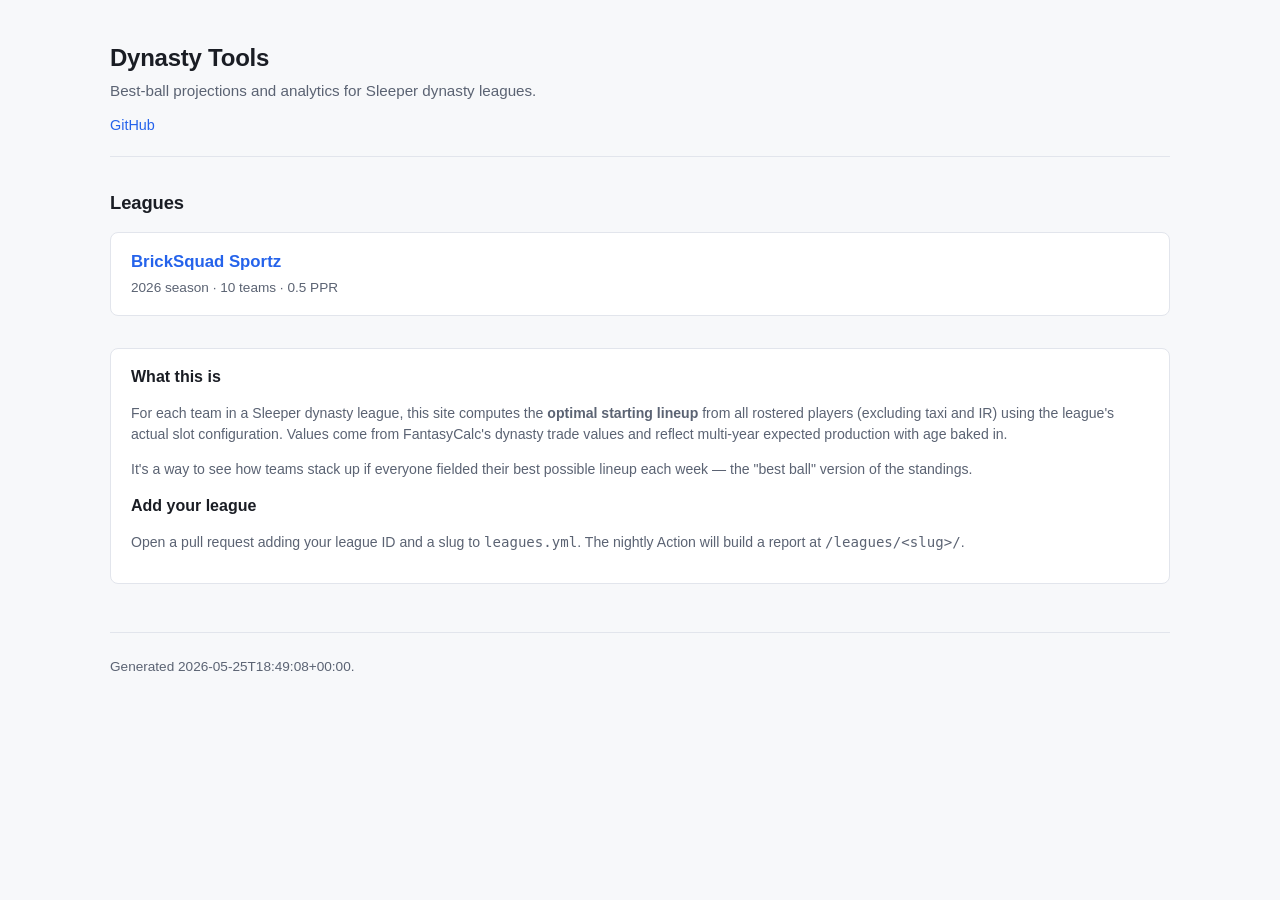
==== site/index.html @ 718d6d3c "chore: refresh reports (2026-05-25)" ====
<!doctype html>
<html lang="en">
<head>
  <meta charset="utf-8">
  <meta name="viewport" content="width=device-width,initial-scale=1">
  <title>Dynasty Tools</title>
  <link rel="stylesheet" href="style.css">
</head>
<body>
<div class="container">
  <header class="site">
    <h1>Dynasty Tools</h1>
    <div class="tagline">Best-ball projections and analytics for Sleeper dynasty leagues.</div>
    <nav>
      <a href="https://github.com/stephenmsoward-cmd/Stephen-dynasty-football-assistant">GitHub</a>
    </nav>
  </header>

  <h2>Leagues</h2>
  <ul class="league-list">
    <li>
      <a href="leagues/bricksquad-sportz/">BrickSquad Sportz</a>
      <div class="meta">
        2026 season &middot; 10 teams &middot; 0.5 PPR
      </div>
    </li>
  </ul>

  <div class="methodology">
    <h3>What this is</h3>
    <p>
      For each team in a Sleeper dynasty league, this site computes the
      <strong>optimal starting lineup</strong> from all rostered players (excluding taxi and IR)
      using the league's actual slot configuration. Values come from FantasyCalc's dynasty
      trade values and reflect multi-year expected production with age baked in.
    </p>
    <p>
      It's a way to see how teams stack up if everyone fielded their best possible lineup
      each week — the "best ball" version of the standings.
    </p>
    <h3>Add your league</h3>
    <p>
      Open a pull request adding your league ID and a slug to
      <code>leagues.yml</code>. The nightly Action will build a report at
      <code>/leagues/&lt;slug&gt;/</code>.
    </p>
  </div>

  <footer class="site">
    Generated 2026-05-25T18:49:08+00:00.
  </footer>
</div>
</body>
</html>
---- site/style.css ----
:root {
  color-scheme: dark light;
  --bg: #0f1115;
  --surface: #181b22;
  --surface-2: #21252e;
  --border: #2a2f3a;
  --text: #e6e8ed;
  --muted: #8b919f;
  --accent: #7aa2f7;
  --good: #9ece6a;
  --warn: #e0af68;
  --bad: #f7768e;
}

@media (prefers-color-scheme: light) {
  :root {
    --bg: #f7f8fa;
    --surface: #ffffff;
    --surface-2: #f1f3f7;
    --border: #e2e5ec;
    --text: #1a1d24;
    --muted: #5b6373;
    --accent: #2563eb;
    --good: #16a34a;
    --warn: #d97706;
    --bad: #dc2626;
  }
}

* { box-sizing: border-box; }

body {
  margin: 0;
  font-family: -apple-system, BlinkMacSystemFont, "Inter", "Segoe UI", sans-serif;
  background: var(--bg);
  color: var(--text);
  line-height: 1.5;
  font-size: 15px;
}

a { color: var(--accent); text-decoration: none; }
a:hover { text-decoration: underline; }

.container {
  max-width: 1100px;
  margin: 0 auto;
  padding: 2.5rem 1.25rem 4rem;
}

header.site {
  border-bottom: 1px solid var(--border);
  margin-bottom: 2rem;
  padding-bottom: 1.25rem;
}

header.site h1 {
  font-size: 1.5rem;
  margin: 0 0 0.25rem;
  letter-spacing: -0.01em;
}

header.site .tagline {
  color: var(--muted);
  font-size: 0.95rem;
}

header.site nav {
  margin-top: 0.75rem;
  font-size: 0.9rem;
}

header.site nav a { margin-right: 1rem; }

h2 {
  font-size: 1.15rem;
  margin: 2rem 0 0.75rem;
  letter-spacing: -0.005em;
}

h3 {
  font-size: 1rem;
  margin: 1.5rem 0 0.5rem;
}

.muted { color: var(--muted); }
.small { font-size: 0.85rem; }

.league-list {
  display: grid;
  gap: 0.75rem;
  list-style: none;
  padding: 0;
}

.league-list li {
  background: var(--surface);
  border: 1px solid var(--border);
  border-radius: 8px;
  padding: 1rem 1.25rem;
}

.league-list a { font-weight: 600; font-size: 1.05rem; }

.meta {
  color: var(--muted);
  font-size: 0.85rem;
  margin-top: 0.25rem;
}

table.standings {
  width: 100%;
  border-collapse: collapse;
  font-size: 0.9rem;
  margin-top: 0.5rem;
}

table.standings th,
table.standings td {
  text-align: left;
  padding: 0.5rem 0.75rem;
  border-bottom: 1px solid var(--border);
}

table.standings th {
  font-weight: 500;
  color: var(--muted);
  font-size: 0.78rem;
  text-transform: uppercase;
  letter-spacing: 0.04em;
}

table.standings td.num,
table.standings th.num {
  text-align: right;
  font-variant-numeric: tabular-nums;
}

table.standings tr.you td { background: var(--surface-2); }
table.standings tr:hover td { background: var(--surface-2); }

.rank {
  color: var(--muted);
  font-variant-numeric: tabular-nums;
  width: 2.5em;
}

.team-card {
  background: var(--surface);
  border: 1px solid var(--border);
  border-radius: 8px;
  padding: 1rem 1.25rem;
  margin: 0.75rem 0;
}

.team-card-header {
  display: flex;
  justify-content: space-between;
  align-items: baseline;
  margin-bottom: 0.75rem;
  flex-wrap: wrap;
  gap: 0.5rem;
}

.team-card-header h3 {
  margin: 0;
  font-size: 1.05rem;
}

.team-card-header .rank-badge {
  display: inline-block;
  background: var(--surface-2);
  border-radius: 4px;
  padding: 0.1rem 0.5rem;
  font-size: 0.78rem;
  color: var(--muted);
  margin-right: 0.5rem;
}

.lineup {
  width: 100%;
  font-size: 0.85rem;
  border-collapse: collapse;
  font-variant-numeric: tabular-nums;
}

.lineup td {
  padding: 0.25rem 0.5rem;
  border-bottom: 1px solid transparent;
}

.lineup tr:not(:last-child) td {
  border-bottom: 1px solid var(--border);
}

.slot {
  color: var(--muted);
  width: 4em;
  font-size: 0.75rem;
  letter-spacing: 0.05em;
  text-transform: uppercase;
}

.pos-tag {
  display: inline-block;
  font-size: 0.7rem;
  padding: 0.05rem 0.4rem;
  border-radius: 3px;
  background: var(--surface-2);
  color: var(--muted);
  margin-left: 0.4rem;
}

.injury {
  font-size: 0.7rem;
  padding: 0.05rem 0.4rem;
  border-radius: 3px;
  margin-left: 0.4rem;
}
.injury.Q { background: rgba(224, 175, 104, 0.15); color: var(--warn); }
.injury.IR, .injury.Out { background: rgba(247, 118, 142, 0.15); color: var(--bad); }

.val { text-align: right; color: var(--text); }
.val.zero { color: var(--muted); }

footer.site {
  margin-top: 3rem;
  padding-top: 1.5rem;
  border-top: 1px solid var(--border);
  color: var(--muted);
  font-size: 0.85rem;
}

.methodology {
  background: var(--surface);
  border: 1px solid var(--border);
  border-radius: 8px;
  padding: 1rem 1.25rem;
  margin-top: 2rem;
  font-size: 0.88rem;
  color: var(--muted);
}

.methodology h3 { color: var(--text); margin-top: 0; }

/* ---- Mode toggle ---- */
.mode-toggle {
  display: inline-flex;
  background: var(--surface);
  border: 1px solid var(--border);
  border-radius: 8px;
  padding: 4px;
  gap: 2px;
  margin: 0.5rem 0 1.25rem;
}

.mode-toggle button {
  appearance: none;
  background: transparent;
  border: 0;
  color: var(--muted);
  padding: 0.45rem 0.9rem;
  border-radius: 6px;
  cursor: pointer;
  font: inherit;
  font-size: 0.88rem;
  display: flex;
  flex-direction: column;
  align-items: flex-start;
  line-height: 1.2;
  transition: background 0.15s, color 0.15s;
}

.mode-toggle button .mode-desc {
  font-size: 0.7rem;
  font-weight: 400;
  opacity: 0.7;
  margin-top: 2px;
}

.mode-toggle button:hover { color: var(--text); }
.mode-toggle button.active {
  background: var(--bg);
  color: var(--text);
  font-weight: 600;
  box-shadow: 0 1px 2px rgba(0, 0, 0, 0.06), inset 0 0 0 1px var(--border);
}

@media (prefers-color-scheme: dark) {
  .mode-toggle button.active {
    background: var(--surface-2);
    box-shadow: inset 0 0 0 1px var(--accent);
  }
}

/* Show/hide content per active mode */
body.mode-dynasty .winnow-only { display: none; }
body.mode-winnow .dynasty-only { display: none; }

/* ---- Position rank tag ---- */
.pos-rank {
  display: inline-block;
  font-size: 0.7rem;
  padding: 0.05rem 0.4rem;
  border-radius: 3px;
  background: rgba(122, 162, 247, 0.12);
  color: var(--accent);
  margin-left: 0.3rem;
  font-variant-numeric: tabular-nums;
  font-weight: 500;
}

/* ---- Rank-delta indicator (in standings) ---- */
.delta {
  display: inline-block;
  font-size: 0.72rem;
  margin-left: 0.3rem;
  font-variant-numeric: tabular-nums;
  font-weight: 500;
}
.delta.up { color: var(--good); }
.delta.down { color: var(--bad); }

/* ---- Diff vs. previous snapshot ---- */
.prev-delta {
  display: inline-block;
  font-size: 0.72rem;
  font-weight: 400;
  margin-left: 0.25rem;
  font-variant-numeric: tabular-nums;
}
.prev-delta.up { color: var(--good); }
.prev-delta.down { color: var(--bad); }

/* ---- Bench depth ---- */
.bench {
  margin-top: 0.6rem;
  padding-top: 0.6rem;
  border-top: 1px dashed var(--border);
  font-size: 0.82rem;
  color: var(--muted);
  display: flex;
  flex-wrap: wrap;
  align-items: baseline;
  gap: 0.35rem;
}

.bench-label {
  text-transform: uppercase;
  letter-spacing: 0.05em;
  font-size: 0.7rem;
  font-weight: 500;
  margin-right: 0.2rem;
}

.bench-player {
  color: var(--text);
  font-variant-numeric: tabular-nums;
}

.bench-sep {
  color: var(--border);
  margin: 0 0.1rem;
}

/* ---- Trade page: positional strength grid ---- */
.strength-grid {
  display: grid;
  grid-template-columns: repeat(auto-fit, minmax(160px, 1fr));
  gap: 0.75rem;
  margin: 1rem 0;
}

.strength-card {
  background: var(--surface);
  border: 1px solid var(--border);
  border-radius: 8px;
  padding: 0.85rem 1rem;
}

.strength-card .strength-pos {
  font-weight: 600;
  font-size: 1.1rem;
  letter-spacing: 0.02em;
}

.strength-card .strength-value {
  font-variant-numeric: tabular-nums;
  font-size: 1.4rem;
  font-weight: 700;
  margin: 0.15rem 0;
}

.strength-card .strength-rank {
  font-size: 0.8rem;
  color: var(--muted);
}

.strength-card .strength-label {
  display: inline-block;
  font-size: 0.7rem;
  font-weight: 600;
  text-transform: uppercase;
  letter-spacing: 0.05em;
  padding: 0.05rem 0.4rem;
  border-radius: 3px;
  margin-left: 0.3rem;
}

.strength-surplus .strength-label { background: rgba(158, 206, 106, 0.18); color: var(--good); }
.strength-gap .strength-label { background: rgba(247, 118, 142, 0.18); color: var(--bad); }
.strength-average .strength-label { background: var(--surface-2); color: var(--muted); }

.strength-surplus { border-left: 3px solid var(--good); }
.strength-gap { border-left: 3px solid var(--bad); }

.strength-surplus-text { color: var(--good); }
.strength-gap-text { color: var(--bad); }

/* ---- Trade cards ---- */
.trade-card {
  background: var(--surface);
  border: 1px solid var(--border);
  border-radius: 8px;
  padding: 1rem 1.25rem;
  margin: 0.75rem 0;
  border-left: 3px solid var(--border);
}

.trade-card.trade-tier-mutual { border-left-color: var(--good); }
.trade-card.trade-tier-buy { border-left-color: var(--accent); }
.trade-card.trade-tier-sell { border-left-color: var(--warn); }
.trade-card.trade-tier-package { border-left-color: var(--muted); }
.trade-card.trade-tier-asymmetric { border-left-color: var(--border); }

.trade-card-header {
  display: flex;
  align-items: center;
  flex-wrap: wrap;
  gap: 0.4rem 0.6rem;
  margin-bottom: 0.6rem;
  font-size: 0.85rem;
}

.tier-badge {
  display: inline-block;
  font-size: 0.65rem;
  font-weight: 700;
  text-transform: uppercase;
  letter-spacing: 0.08em;
  padding: 0.15rem 0.5rem;
  border-radius: 3px;
  background: var(--surface-2);
  color: var(--muted);
}
.tier-badge.tier-mutual { background: rgba(158, 206, 106, 0.15); color: var(--good); }
.tier-badge.tier-buy { background: rgba(122, 162, 247, 0.15); color: var(--accent); }
.tier-badge.tier-sell { background: rgba(224, 175, 104, 0.18); color: var(--warn); }
.tier-badge.tier-package { background: var(--surface-2); color: var(--muted); }

.trade-partner { color: var(--text); }

.pick-tag {
  background: rgba(224, 175, 104, 0.18) !important;
  color: var(--warn) !important;
  font-weight: 600;
}

.trade-player.is-pick .trade-player-name { color: var(--warn); }

.trade-sides {
  display: grid;
  grid-template-columns: 1fr auto 1fr;
  gap: 1rem;
  align-items: stretch;
}

.trade-side {
  background: var(--surface-2);
  border-radius: 6px;
  padding: 0.75rem 0.9rem;
}

.trade-side-label {
  font-size: 0.7rem;
  text-transform: uppercase;
  letter-spacing: 0.06em;
  color: var(--muted);
  margin-bottom: 0.4rem;
  font-weight: 500;
}

.trade-side.give { border-left: 3px solid var(--warn); }
.trade-side.get { border-left: 3px solid var(--accent); }

.trade-player + .trade-player {
  margin-top: 0.5rem;
  padding-top: 0.5rem;
  border-top: 1px solid var(--border);
}

.trade-player-name { font-weight: 600; }

.trade-arrow {
  display: flex;
  align-items: center;
  justify-content: center;
  font-size: 1.25rem;
  color: var(--muted);
}

.trade-meta {
  margin-top: 0.75rem;
  padding-top: 0.75rem;
  border-top: 1px solid var(--border);
  display: flex;
  flex-wrap: wrap;
  gap: 0.25rem 1rem;
  font-size: 0.85rem;
}

.trade-meta-item .good { color: var(--good); font-weight: 600; font-variant-numeric: tabular-nums; }
.trade-meta-item .bad { color: var(--bad); font-weight: 600; font-variant-numeric: tabular-nums; }

.team-trades {
  background: var(--surface);
  border: 1px solid var(--border);
  border-radius: 8px;
  margin: 0.6rem 0;
  padding: 0.5rem 1rem;
}

.team-trades > summary {
  cursor: pointer;
  padding: 0.5rem 0;
  list-style: revert;
}

.team-trades > summary::-webkit-details-marker { color: var(--muted); }

.team-trades[open] > summary {
  border-bottom: 1px solid var(--border);
  margin-bottom: 0.5rem;
}

/* ---- Mobile polish ---- */
@media (max-width: 640px) {
  body { font-size: 14px; }
  .container { padding: 1.25rem 0.75rem 3rem; }
  header.site h1 { font-size: 1.25rem; }
  h2 { font-size: 1.05rem; margin: 1.5rem 0 0.5rem; }
  .hide-mobile { display: none !important; }

  table.standings { font-size: 0.82rem; }
  table.standings th,
  table.standings td { padding: 0.45rem 0.5rem; }

  .team-card { padding: 0.85rem 1rem; }
  .team-card-header h3 { font-size: 0.95rem; }
  .lineup { font-size: 0.8rem; }
  .lineup td { padding: 0.3rem 0.35rem; }
  .slot { width: 3em; }
  .pos-tag, .pos-rank, .injury { font-size: 0.65rem; }

  .mode-toggle { width: 100%; }
  .mode-toggle button { flex: 1; align-items: center; }

  .trade-sides {
    grid-template-columns: 1fr;
  }
  .trade-arrow {
    transform: rotate(90deg);
    padding: 0.25rem 0;
  }
  .trade-meta { font-size: 0.78rem; }
}
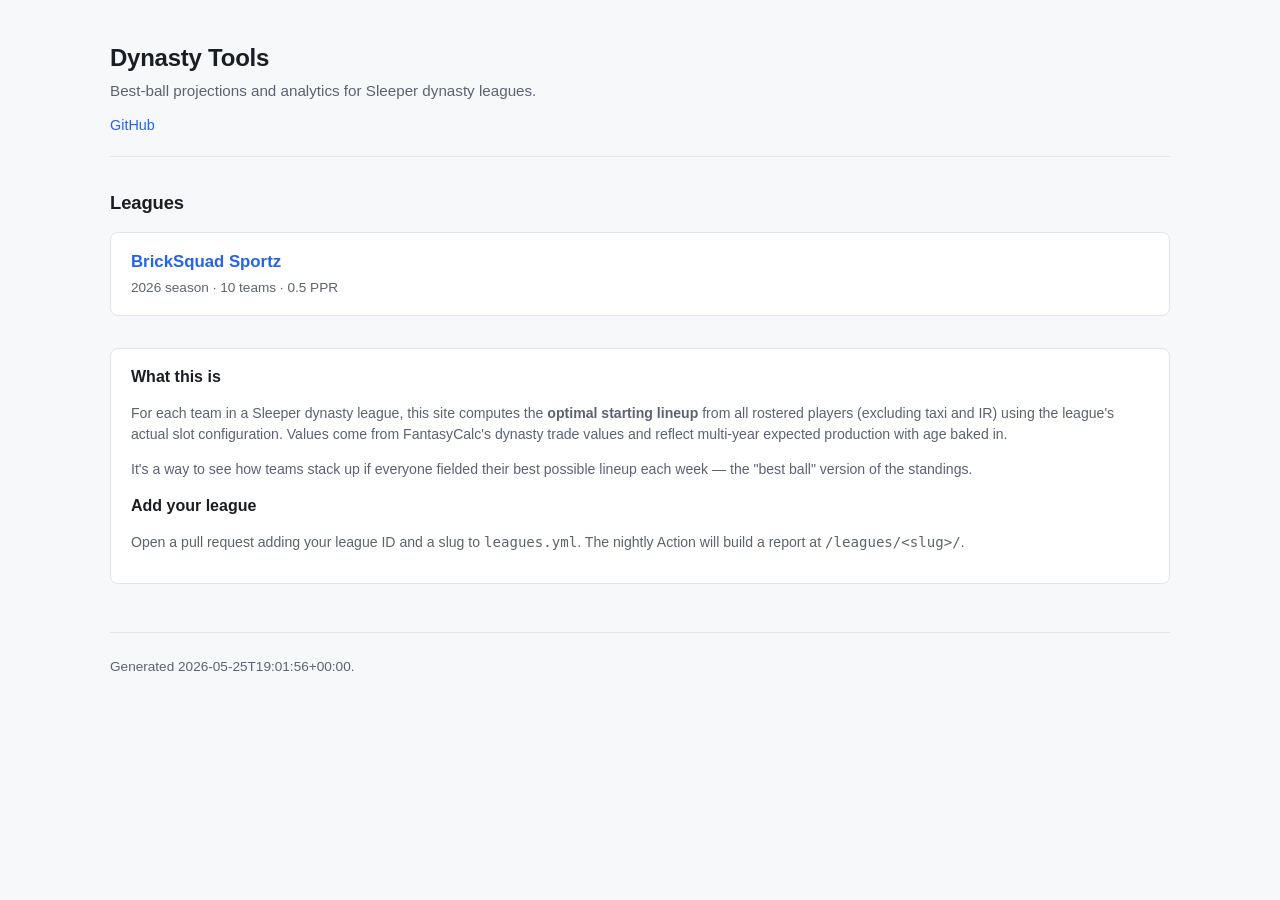
==== commit 5c2846af: "Add waiver wire recommender (Feature #3) Surfaces four sections per league: - Trending Adds: Sleeper" ====
--- a/site/index.html
+++ b/site/index.html
@@ -47,7 +47,7 @@
   </div>
 
   <footer class="site">
-    Generated 2026-05-25T18:49:08+00:00.
+    Generated 2026-05-25T19:01:56+00:00.
   </footer>
 </div>
 </body>
--- a/site/style.css
+++ b/site/style.css
@@ -467,6 +467,62 @@
 
 .trade-player.is-pick .trade-player-name { color: var(--warn); }
 
+/* ---- Waivers page ---- */
+.waiver-row {
+  background: var(--surface);
+  border: 1px solid var(--border);
+  border-radius: 8px;
+  padding: 0.85rem 1.1rem;
+  margin: 0.5rem 0;
+  display: grid;
+  grid-template-columns: 1fr auto 1fr;
+  gap: 0.75rem;
+  align-items: center;
+}
+
+.waiver-pickup { border-left: 3px solid var(--accent); padding-left: 0.75rem; }
+.waiver-drop { border-left: 3px solid var(--warn); padding-left: 0.75rem; }
+
+.waiver-arrow {
+  color: var(--muted);
+  font-size: 1.1rem;
+  text-align: center;
+}
+
+.waiver-drop-label {
+  text-transform: uppercase;
+  letter-spacing: 0.06em;
+  font-size: 0.65rem;
+  margin-bottom: 0.15rem;
+}
+
+.trending-badge {
+  display: inline-block;
+  background: rgba(247, 118, 142, 0.12);
+  color: var(--bad);
+  font-size: 0.72rem;
+  font-weight: 600;
+  padding: 0.05rem 0.4rem;
+  border-radius: 3px;
+  margin-left: 0.3rem;
+  font-variant-numeric: tabular-nums;
+}
+
+.drop-grid {
+  display: grid;
+  grid-template-columns: repeat(auto-fit, minmax(220px, 1fr));
+  gap: 0.6rem;
+  margin: 0.5rem 0;
+}
+
+.drop-card {
+  background: var(--surface);
+  border: 1px solid var(--border);
+  border-left: 3px solid var(--bad);
+  border-radius: 6px;
+  padding: 0.6rem 0.85rem;
+}
+
 .trade-sides {
   display: grid;
   grid-template-columns: 1fr auto 1fr;
@@ -572,4 +628,7 @@
     padding: 0.25rem 0;
   }
   .trade-meta { font-size: 0.78rem; }
-}
+
+  .waiver-row { grid-template-columns: 1fr; }
+  .waiver-arrow { transform: rotate(90deg); padding: 0.2rem 0; }
+}
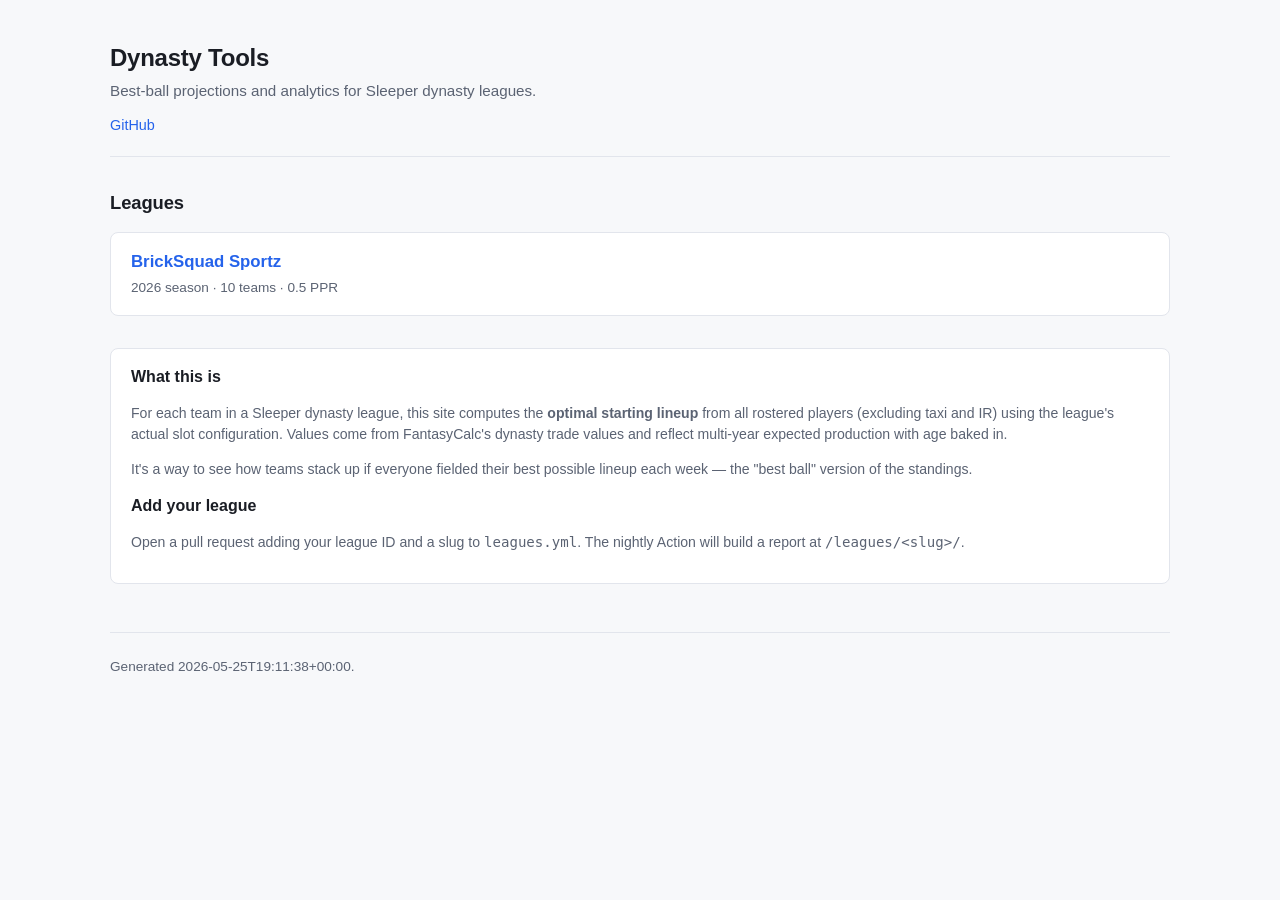
==== commit ddd63365: "chore: refresh reports (2026-05-25)" ====
--- a/site/index.html
+++ b/site/index.html
@@ -47,7 +47,7 @@
   </div>
 
   <footer class="site">
-    Generated 2026-05-25T19:01:56+00:00.
+    Generated 2026-05-25T19:11:38+00:00.
   </footer>
 </div>
 </body>
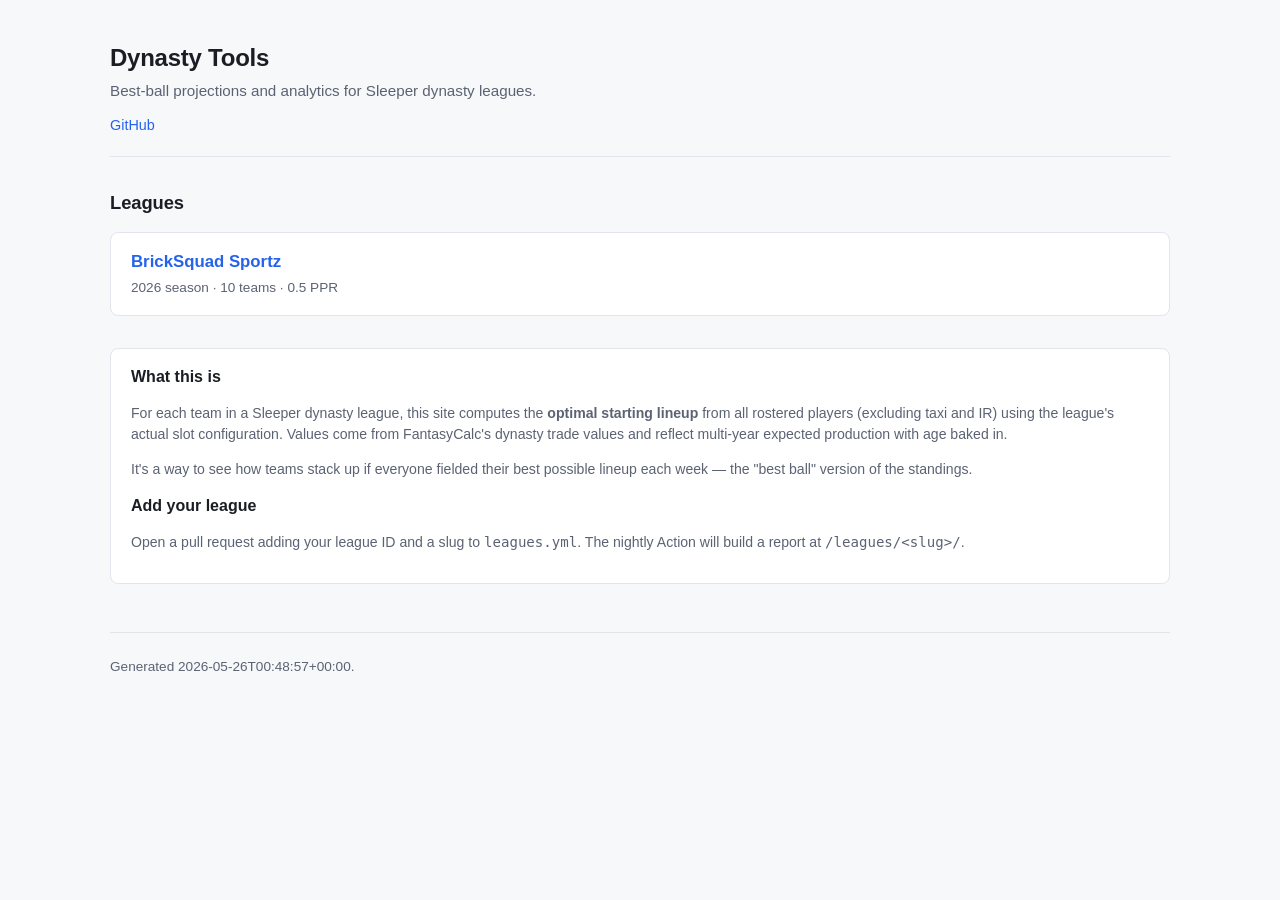
==== commit 7c7e8c7e: "Add draft recommendations page + waiver cleanup Draft page: - Configurable per-user draft slots in l" ====
--- a/site/index.html
+++ b/site/index.html
@@ -47,7 +47,7 @@
   </div>
 
   <footer class="site">
-    Generated 2026-05-25T19:11:38+00:00.
+    Generated 2026-05-26T00:48:57+00:00.
   </footer>
 </div>
 </body>
--- a/site/style.css
+++ b/site/style.css
@@ -523,6 +523,99 @@
   padding: 0.6rem 0.85rem;
 }
 
+/* ---- Draft page ---- */
+.draft-slot {
+  background: var(--surface);
+  border: 1px solid var(--border);
+  border-radius: 8px;
+  padding: 1rem 1.25rem;
+  margin: 1rem 0;
+}
+
+.draft-slot-header h2 {
+  margin: 0;
+}
+
+.draft-slot.draft-later {
+  border-left: 3px solid var(--muted);
+}
+
+.prospect-row {
+  display: grid;
+  grid-template-columns: 3em 1fr;
+  gap: 0.75rem;
+  align-items: center;
+  padding: 0.5rem 0;
+  border-bottom: 1px solid var(--border);
+}
+
+.prospect-row:last-child {
+  border-bottom: none;
+}
+
+.prospect-rank {
+  font-variant-numeric: tabular-nums;
+  color: var(--muted);
+  font-weight: 600;
+  font-size: 0.95rem;
+  text-align: right;
+}
+
+.prospect-main .trade-player-name { font-weight: 600; }
+
+/* ---- Updated waiver row: compact, drop list inline ---- */
+.waiver-card {
+  background: var(--surface);
+  border: 1px solid var(--border);
+  border-left: 3px solid var(--accent);
+  border-radius: 8px;
+  padding: 0.7rem 1rem;
+  margin: 0.5rem 0;
+}
+
+.waiver-card-top {
+  display: flex;
+  flex-wrap: wrap;
+  align-items: baseline;
+  gap: 0.4rem;
+  margin-bottom: 0.25rem;
+}
+
+.waiver-card-top .trade-player-name {
+  font-size: 1rem;
+}
+
+.waiver-card-meta {
+  color: var(--muted);
+  font-size: 0.82rem;
+  margin-bottom: 0.4rem;
+}
+
+.waiver-drops {
+  font-size: 0.78rem;
+  color: var(--muted);
+  border-top: 1px dashed var(--border);
+  padding-top: 0.4rem;
+}
+
+.waiver-drops-label {
+  text-transform: uppercase;
+  letter-spacing: 0.06em;
+  font-size: 0.65rem;
+  font-weight: 600;
+  margin-right: 0.4rem;
+}
+
+.waiver-drops .drop-chip {
+  display: inline-block;
+  background: var(--surface-2);
+  border-radius: 3px;
+  padding: 0.05rem 0.45rem;
+  margin-right: 0.3rem;
+  font-variant-numeric: tabular-nums;
+  color: var(--text);
+}
+
 .trade-sides {
   display: grid;
   grid-template-columns: 1fr auto 1fr;
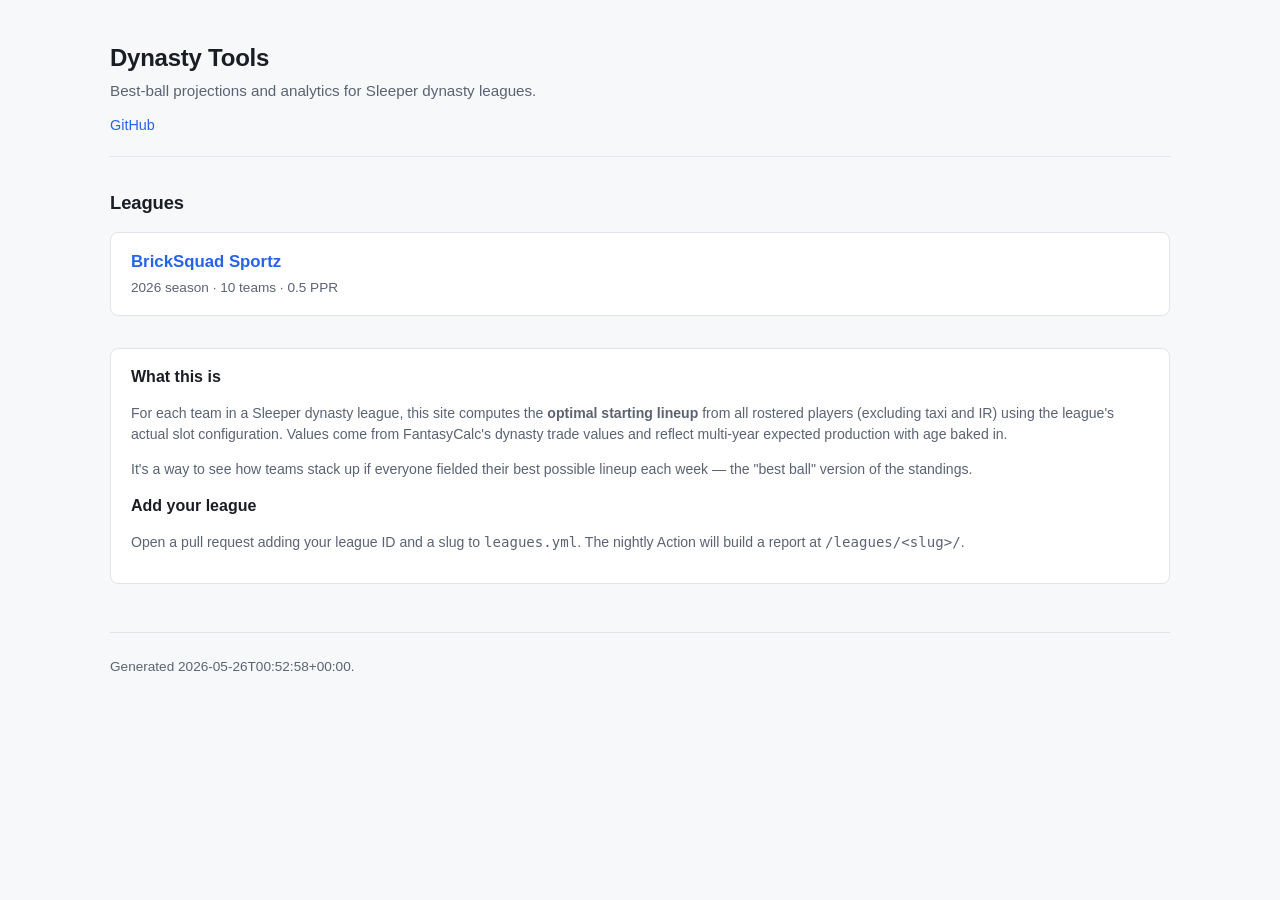
==== commit 12f3c09e: "chore: refresh reports (2026-05-26)" ====
--- a/site/index.html
+++ b/site/index.html
@@ -47,7 +47,7 @@
   </div>
 
   <footer class="site">
-    Generated 2026-05-26T00:48:57+00:00.
+    Generated 2026-05-26T00:52:58+00:00.
   </footer>
 </div>
 </body>
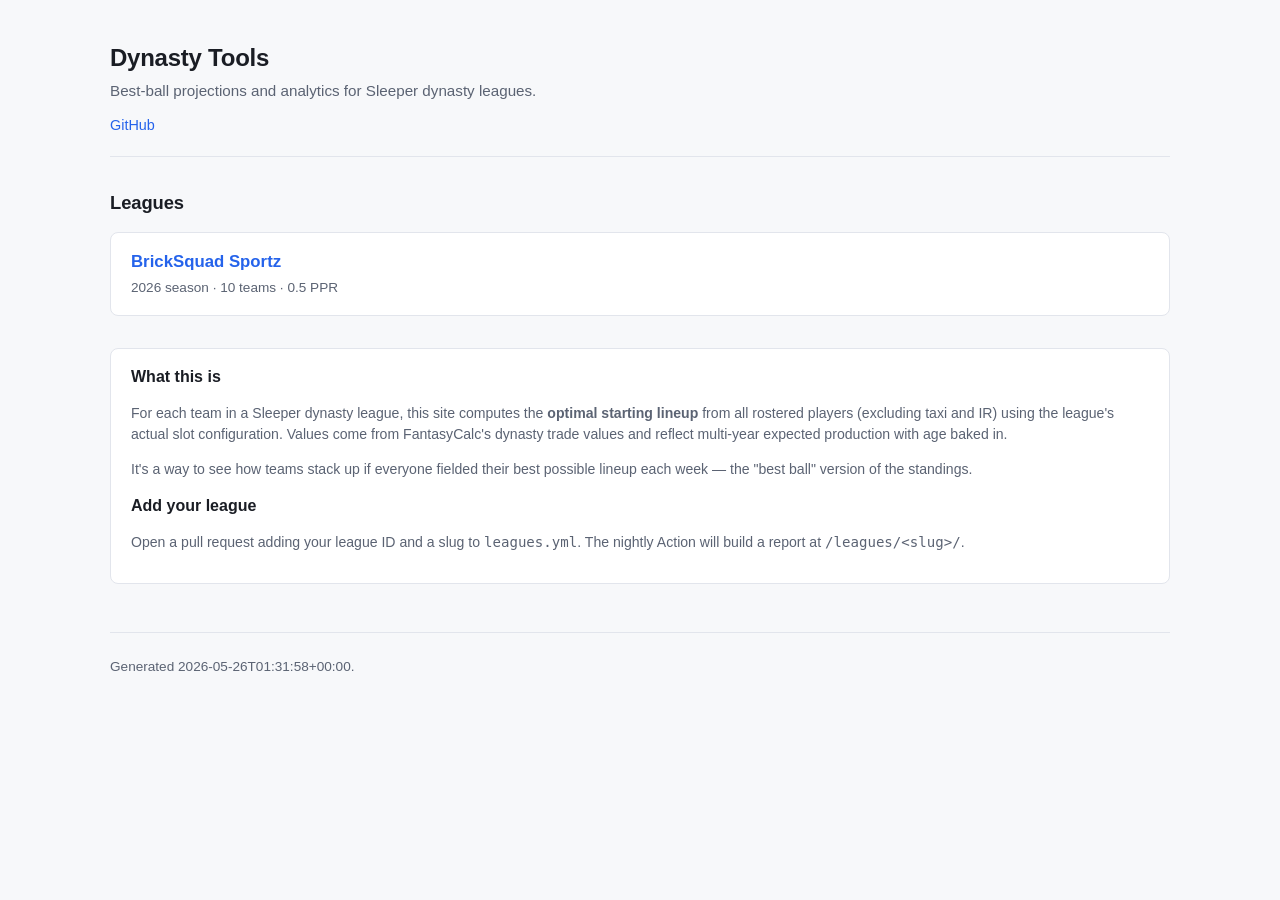
==== commit dd00947a: "Depth pack: news, win-now trades, smarter draft, rankings, compare, sparklines Win-Now trade mode (#" ====
--- a/site/index.html
+++ b/site/index.html
@@ -47,7 +47,7 @@
   </div>
 
   <footer class="site">
-    Generated 2026-05-26T00:52:58+00:00.
+    Generated 2026-05-26T01:31:58+00:00.
   </footer>
 </div>
 </body>
--- a/site/style.css
+++ b/site/style.css
@@ -563,6 +563,306 @@
 
 .prospect-main .trade-player-name { font-weight: 600; }
 
+/* Draft board: two-column adjusted vs strict */
+.draft-board-cols {
+  display: grid;
+  grid-template-columns: 1fr 1fr;
+  gap: 1.25rem;
+  margin-top: 0.5rem;
+}
+
+.draft-board-title {
+  margin: 0.25rem 0 0.1rem;
+  font-size: 0.9rem;
+  letter-spacing: 0.02em;
+}
+
+.draft-board-col {
+  background: var(--surface-2);
+  border-radius: 6px;
+  padding: 0.6rem 0.85rem;
+}
+
+.draft-board-col:first-child {
+  border-left: 3px solid var(--accent);
+}
+
+.draft-board-col:last-child {
+  border-left: 3px solid var(--muted);
+}
+
+@media (max-width: 720px) {
+  .draft-board-cols { grid-template-columns: 1fr; }
+}
+
+.rising-badge {
+  display: inline-block;
+  background: rgba(158, 206, 106, 0.18);
+  color: var(--good);
+  font-size: 0.65rem;
+  font-weight: 700;
+  letter-spacing: 0.05em;
+  padding: 0.05rem 0.4rem;
+  border-radius: 3px;
+  margin-left: 0.3rem;
+  text-transform: uppercase;
+}
+
+.falling-badge {
+  display: inline-block;
+  background: rgba(247, 118, 142, 0.15);
+  color: var(--bad);
+  font-size: 0.65rem;
+  font-weight: 700;
+  letter-spacing: 0.05em;
+  padding: 0.05rem 0.4rem;
+  border-radius: 3px;
+  margin-left: 0.3rem;
+  text-transform: uppercase;
+}
+
+.prospect-rising { background: rgba(158, 206, 106, 0.05); }
+.prospect-falling { opacity: 0.65; }
+
+/* League positional demand grid */
+.demand-grid {
+  display: grid;
+  grid-template-columns: repeat(auto-fit, minmax(160px, 1fr));
+  gap: 0.6rem;
+  margin: 0.6rem 0;
+}
+
+.demand-card {
+  background: var(--surface);
+  border: 1px solid var(--border);
+  border-radius: 6px;
+  padding: 0.6rem 0.85rem;
+  display: flex;
+  align-items: center;
+  justify-content: space-between;
+  gap: 0.75rem;
+}
+
+.demand-pos {
+  font-weight: 600;
+  font-size: 1rem;
+}
+
+.demand-meter {
+  flex: 1;
+  height: 6px;
+  background: var(--surface-2);
+  border-radius: 3px;
+  overflow: hidden;
+  min-width: 60px;
+}
+
+.demand-meter-fill {
+  height: 100%;
+  background: linear-gradient(90deg, var(--accent), var(--warn));
+  border-radius: 3px;
+  transition: width 0.2s ease;
+}
+
+/* ---- News feed ---- */
+.news-list {
+  list-style: none;
+  padding: 0;
+  margin: 0.5rem 0 1.5rem;
+}
+
+.news-item {
+  background: var(--surface);
+  border: 1px solid var(--border);
+  border-left: 3px solid var(--accent);
+  border-radius: 6px;
+  padding: 0.7rem 1rem;
+  margin-bottom: 0.5rem;
+}
+
+.news-headline {
+  font-weight: 600;
+  font-size: 0.95rem;
+  display: flex;
+  justify-content: space-between;
+  align-items: baseline;
+  gap: 0.5rem;
+  flex-wrap: wrap;
+}
+
+.news-headline a { color: var(--text); }
+.news-headline a:hover { color: var(--accent); }
+
+.news-age { white-space: nowrap; font-weight: 400; }
+
+.news-desc { margin: 0.25rem 0 0.4rem; font-style: italic; }
+
+.news-players {
+  display: flex;
+  flex-wrap: wrap;
+  gap: 0.3rem;
+  margin-top: 0.4rem;
+}
+
+.news-player-tag {
+  background: var(--surface-2);
+  border-radius: 3px;
+  padding: 0.1rem 0.45rem;
+  font-size: 0.78rem;
+  font-variant-numeric: tabular-nums;
+}
+
+/* ---- Power rankings ---- */
+.power-rankings td { vertical-align: middle; }
+
+.rank-bar-row {
+  display: flex;
+  align-items: center;
+  gap: 0.4rem;
+  justify-content: flex-end;
+}
+
+.rank-bar {
+  display: inline-block;
+  width: 60px;
+  height: 6px;
+  background: var(--surface-2);
+  border-radius: 3px;
+  overflow: hidden;
+}
+
+.rank-bar-fill {
+  display: block;
+  height: 100%;
+  border-radius: 3px;
+}
+
+.rank-bar-label {
+  font-size: 0.78rem;
+  white-space: nowrap;
+  color: var(--muted);
+  font-variant-numeric: tabular-nums;
+}
+
+.trajectory-badge {
+  display: inline-block;
+  font-size: 0.65rem;
+  font-weight: 700;
+  text-transform: uppercase;
+  letter-spacing: 0.06em;
+  padding: 0.15rem 0.5rem;
+  border-radius: 3px;
+}
+
+.trajectory-badge.trajectory-win-now {
+  background: rgba(224, 175, 104, 0.18);
+  color: var(--warn);
+}
+
+.trajectory-badge.trajectory-rebuild {
+  background: rgba(122, 162, 247, 0.15);
+  color: var(--accent);
+}
+
+.trajectory-badge.trajectory-balanced {
+  background: var(--surface-2);
+  color: var(--muted);
+}
+
+@media (max-width: 640px) {
+  .rank-bar { width: 36px; }
+  .rank-bar-label { font-size: 0.7rem; }
+}
+
+/* ---- Compare-teams page ---- */
+.compare-card {
+  background: var(--surface);
+  border: 1px solid var(--border);
+  border-radius: 8px;
+  padding: 0.6rem 1rem;
+  margin-bottom: 0.7rem;
+}
+
+.compare-card > summary {
+  cursor: pointer;
+  padding: 0.5rem 0;
+  list-style: revert;
+}
+
+.compare-card[open] > summary {
+  border-bottom: 1px solid var(--border);
+  margin-bottom: 0.75rem;
+}
+
+.compare-pos {
+  margin: 0.85rem 0;
+}
+
+.compare-pos-header {
+  display: flex;
+  align-items: baseline;
+  justify-content: space-between;
+  margin-bottom: 0.35rem;
+  flex-wrap: wrap;
+  gap: 0.5rem;
+}
+
+.compare-pos-header h3 {
+  margin: 0;
+  font-size: 1rem;
+}
+
+.compare-pos-totals {
+  font-size: 0.85rem;
+  font-variant-numeric: tabular-nums;
+}
+
+.compare-grid {
+  display: grid;
+  grid-template-columns: 1fr 1fr;
+  gap: 0.75rem;
+}
+
+.compare-col {
+  background: var(--surface-2);
+  border-radius: 6px;
+  padding: 0.5rem 0.7rem;
+}
+
+.compare-col-label {
+  font-size: 0.72rem;
+  text-transform: uppercase;
+  letter-spacing: 0.06em;
+  color: var(--muted);
+  font-weight: 600;
+  margin-bottom: 0.3rem;
+}
+
+.compare-table {
+  width: 100%;
+  border-collapse: collapse;
+  font-size: 0.82rem;
+  font-variant-numeric: tabular-nums;
+}
+
+.compare-table td {
+  padding: 0.2rem 0.3rem;
+  border-bottom: 1px solid var(--border);
+}
+
+.compare-table tr:last-child td { border-bottom: none; }
+
+.compare-table tr.mine-row td { background: rgba(122, 162, 247, 0.05); }
+
+@media (max-width: 720px) {
+  .compare-grid { grid-template-columns: 1fr; }
+  .compare-table { font-size: 0.78rem; }
+}
+
+/* ---- Sparkline column ---- */
+.sparkline-cell { color: var(--accent); }
+.sparkline { vertical-align: middle; }
+
 /* ---- Updated waiver row: compact, drop list inline ---- */
 .waiver-card {
   background: var(--surface);
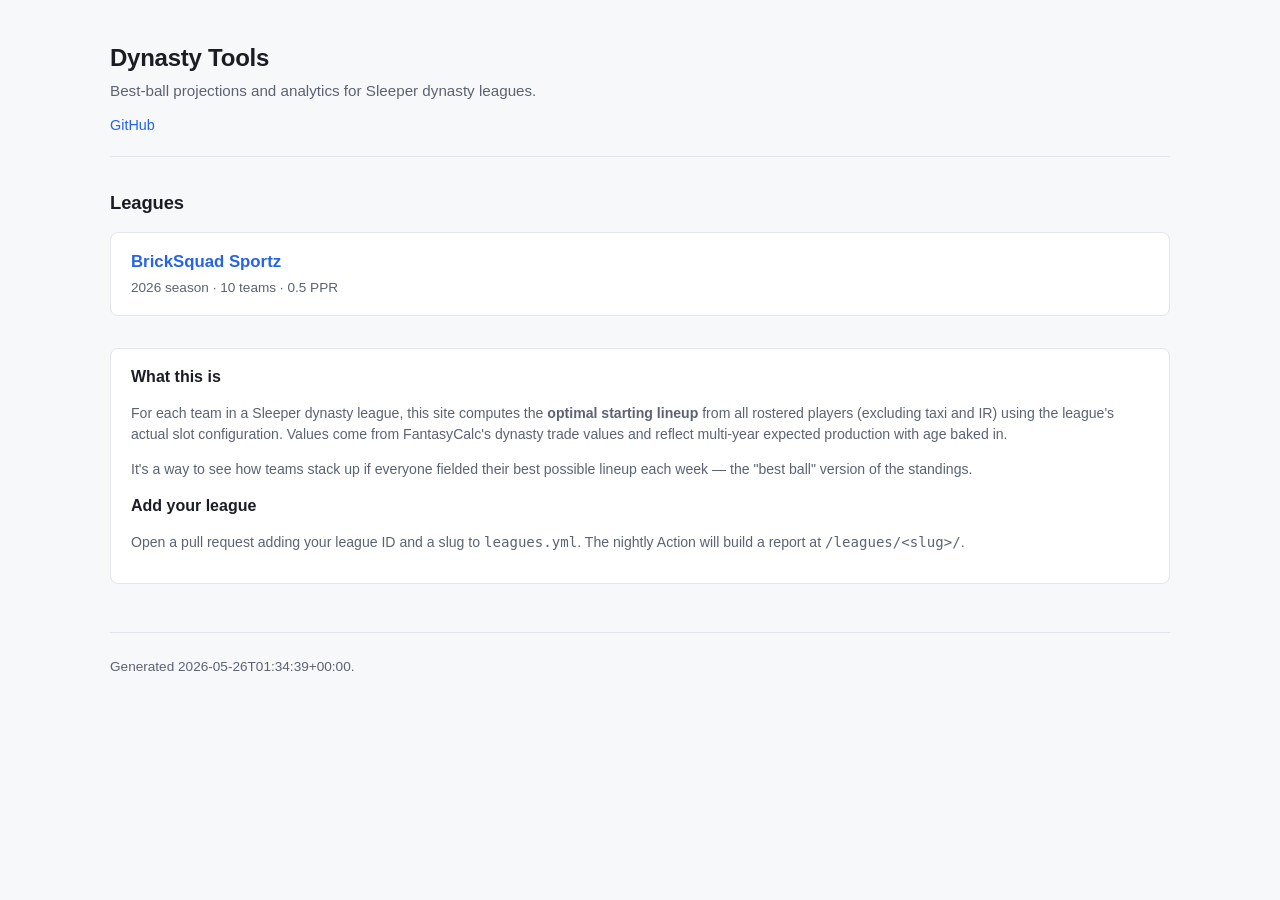
==== commit 44438342: "chore: refresh reports (2026-05-26)" ====
--- a/site/index.html
+++ b/site/index.html
@@ -47,7 +47,7 @@
   </div>
 
   <footer class="site">
-    Generated 2026-05-26T01:31:58+00:00.
+    Generated 2026-05-26T01:34:39+00:00.
   </footer>
 </div>
 </body>
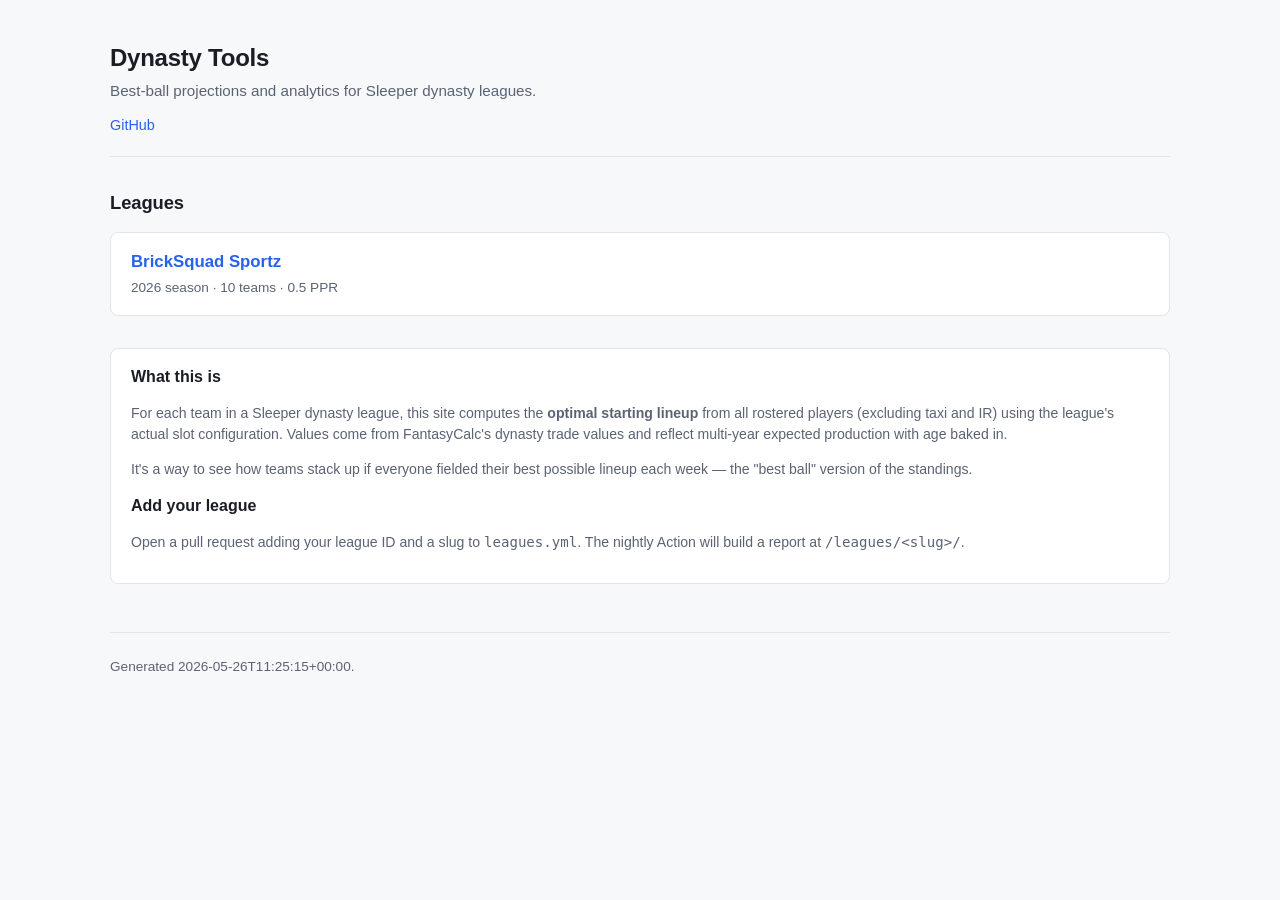
==== commit 3cbd4538: "Add OG/Twitter card images + floating table of contents Open Graph / Twitter cards: - Pillow generat" ====
--- a/site/index.html
+++ b/site/index.html
@@ -4,7 +4,17 @@
   <meta charset="utf-8">
   <meta name="viewport" content="width=device-width,initial-scale=1">
   <title>Dynasty Tools</title>
-  <link rel="stylesheet" href="style.css">
+<meta property="og:type" content="website">
+<meta property="og:site_name" content="Dynasty Tools">
+<meta property="og:title" content="Dynasty Tools">
+<meta property="og:description" content="Best-ball projections, trade analytics, draft boards, and waiver wire for Sleeper dynasty leagues. Refreshed nightly.">
+<meta property="og:image" content="https://stephenmsoward-cmd.github.io/Stephen-dynasty-football-assistant/og.png">
+<meta property="og:url" content="https://stephenmsoward-cmd.github.io/Stephen-dynasty-football-assistant/">
+<meta name="twitter:card" content="summary_large_image">
+<meta name="twitter:title" content="Dynasty Tools">
+<meta name="twitter:description" content="Best-ball projections, trade analytics, draft boards, and waiver wire for Sleeper dynasty leagues. Refreshed nightly.">
+<meta name="twitter:image" content="https://stephenmsoward-cmd.github.io/Stephen-dynasty-football-assistant/og.png">
+<meta name="description" content="Best-ball projections, trade analytics, draft boards, and waiver wire for Sleeper dynasty leagues. Refreshed nightly.">  <link rel="stylesheet" href="style.css">
 </head>
 <body>
 <div class="container">
@@ -47,7 +57,7 @@
   </div>
 
   <footer class="site">
-    Generated 2026-05-26T01:34:39+00:00.
+    Generated 2026-05-26T11:25:15+00:00.
   </footer>
 </div>
 </body>
--- a/site/style.css
+++ b/site/style.css
@@ -863,6 +863,74 @@
 .sparkline-cell { color: var(--accent); }
 .sparkline { vertical-align: middle; }
 
+/* ---- Floating table of contents ----
+   Pinned to the right viewport edge on screens wide enough that it won't
+   overlap the centered 1100px-max-width container. At ~1500px the math:
+   container right edge ≈ 50% + 570px ≈ 1320; TOC left ≈ vw - 220 ≈ 1280
+   still overlaps. We need ≥ 1560px for a clean 20px gap.
+*/
+.toc {
+  display: none;
+}
+
+@media (min-width: 1560px) {
+  .toc {
+    display: block;
+    position: fixed;
+    top: 90px;
+    right: 20px;
+    width: 200px;
+    max-height: calc(100vh - 120px);
+    overflow-y: auto;
+    background: var(--surface);
+    border: 1px solid var(--border);
+    border-radius: 8px;
+    padding: 0.85rem 1rem;
+    font-size: 0.82rem;
+    z-index: 10;
+  }
+}
+
+.toc-heading {
+  font-size: 0.65rem;
+  text-transform: uppercase;
+  letter-spacing: 0.08em;
+  font-weight: 600;
+  color: var(--muted);
+  margin-bottom: 0.5rem;
+}
+
+.toc ul {
+  list-style: none;
+  margin: 0;
+  padding: 0;
+}
+
+.toc li { margin: 0; }
+
+.toc a {
+  display: block;
+  color: var(--muted);
+  text-decoration: none;
+  padding: 0.25rem 0.55rem;
+  border-left: 2px solid transparent;
+  border-radius: 0 3px 3px 0;
+  margin-left: -0.55rem;
+  line-height: 1.35;
+  transition: color 0.12s, border-color 0.12s, background 0.12s;
+}
+
+.toc a:hover {
+  color: var(--text);
+  background: var(--surface-2);
+}
+
+.toc a.active {
+  color: var(--accent);
+  border-left-color: var(--accent);
+  font-weight: 600;
+}
+
 /* ---- Updated waiver row: compact, drop list inline ---- */
 .waiver-card {
   background: var(--surface);
